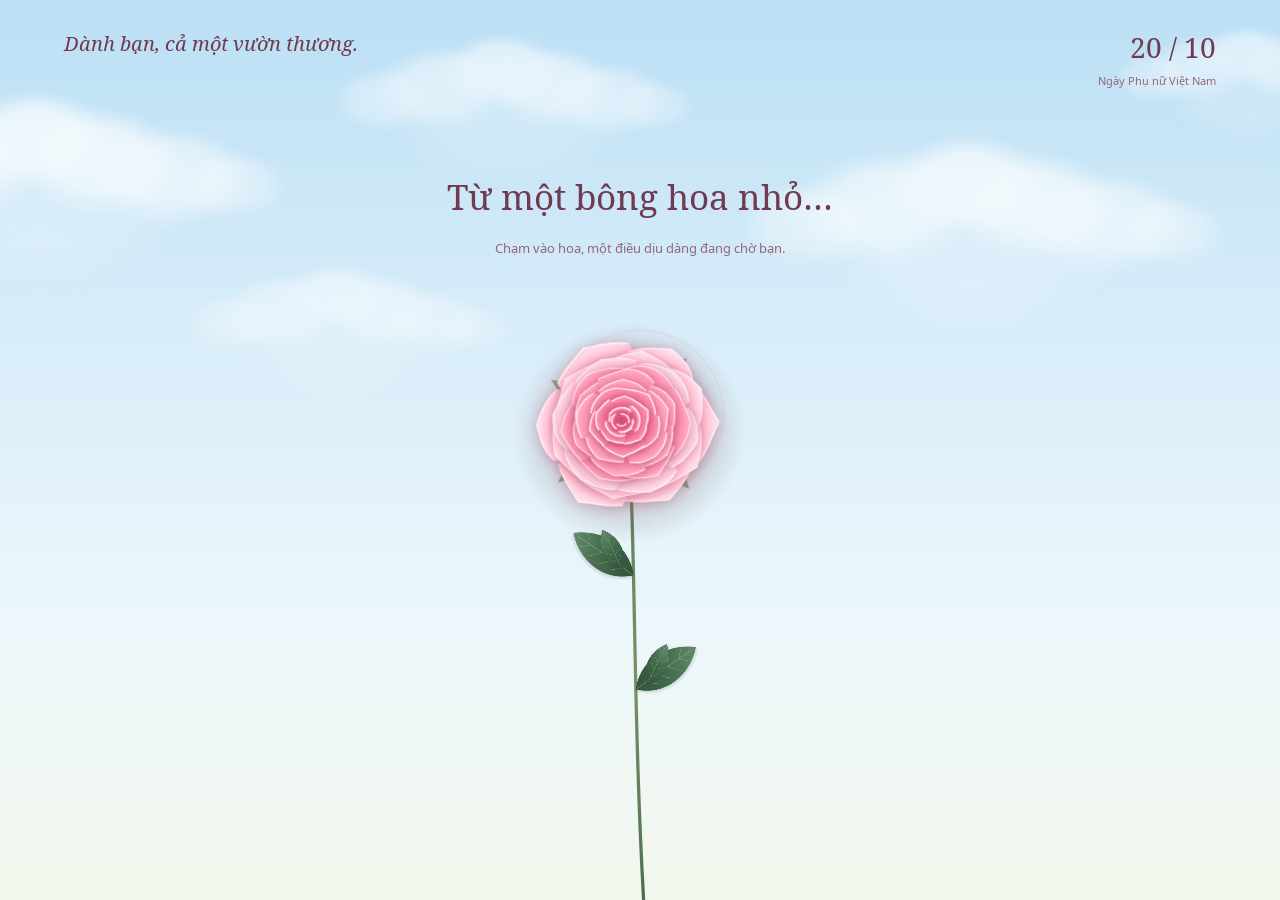
==== garden.html @ ec971d17 "Them trang hoa va album" ====
<!DOCTYPE html>
<html lang="vi">
<head>
  <meta charset="UTF-8">
  <meta name="viewport" content="width=device-width, initial-scale=1.0">
  <meta name="theme-color" content="#bbdff5">
  <meta name="description" content="Chạm một bông hoa, đánh thức cả khu vườn và nhận một lời chúc dịu dàng ngày 20/10.">
  <title>Cả một vườn thương · 20/10</title>
  <link rel="preload" href="./assets/fonts/noto-serif-regular.woff2" as="font" type="font/woff2" crossorigin>
  <link rel="preload" href="./assets/fonts/noto-sans-regular.woff2" as="font" type="font/woff2" crossorigin>
  <style>
    @font-face {
      font-family: "Noto Serif";
      src: url("./assets/fonts/noto-serif-regular.woff2") format("woff2");
      font-style: normal; font-weight: 400; font-display: swap;
    }
    @font-face {
      font-family: "Noto Serif";
      src: url("./assets/fonts/noto-serif-italic.woff2") format("woff2");
      font-style: italic; font-weight: 400; font-display: swap;
    }
    @font-face {
      font-family: "Noto Sans";
      src: url("./assets/fonts/noto-sans-regular.woff2") format("woff2");
      font-style: normal; font-weight: 400; font-display: swap;
    }
    :root {
      color-scheme: light;
      --sky: #bbdff5;
      --ink: #703a50;
      --muted: #936779;
      --rose: #c66388;
      --leaf: #6c8b71;
      --paper: #fffdfc;
      --font-letter: "Noto Serif", serif;
      font-family: "Noto Sans", sans-serif;
      color: var(--ink);
      font-synthesis: none;
    }
    * { box-sizing: border-box; }
    [hidden] { display: none !important; }
    html, body { margin: 0; min-width: 280px; min-height: 100%; }
    body { background: var(--sky); -webkit-tap-highlight-color: transparent; }
    button { font: inherit; color: inherit; cursor: pointer; touch-action: manipulation; }
    button:focus-visible, input:focus-visible, textarea:focus-visible { outline: 2px solid var(--ink); outline-offset: 4px; }
    .garden {
      position: relative; min-height: 560px; height: 100svh; overflow: hidden;
      isolation: isolate;
      background: linear-gradient(180deg, #bbdff5 0%, #d8edf9 37%, #edf7fb 70%, #f2f7ec 100%);
    }
    .garden::after {
      content: ""; position: absolute; inset: 0; z-index: -2; pointer-events: none;
      background: radial-gradient(ellipse at 50% 110%, #d7e8caaa, transparent 58%);
      opacity: 0; transition: opacity 4s;
    }
    .garden.is-growing::after { opacity: 1; }
    .page-header {
      position: absolute; top: max(28px, env(safe-area-inset-top));
      left: clamp(24px, 5vw, 76px); right: clamp(24px, 5vw, 76px);
      display: flex; align-items: start; justify-content: space-between; gap: 24px;
      pointer-events: none;
    }
    .dedication { margin: 0; font: italic 20px/1.6 var(--font-letter); }
    .date { margin: 0; text-align: right; font-size: 11px; line-height: 1.7; color: var(--muted); }
    .date span { display: block; font: 28px/1.4 var(--font-letter); color: var(--ink); margin-bottom: 5px; }
    #flowers { position: absolute; inset: 0; z-index: -1; width: 100%; height: 100%; }
    .flower-button {
      position: absolute; left: 50%; top: 46%; transform: translate(-50%, -50%);
      width: 184px; height: 184px; border: 0; border-radius: 50%; background: transparent;
    }
    .flower-button::after {
      content: ""; position: absolute; inset: 8px; border: 1px solid #d69ab23b; border-radius: 50%;
      transition: transform .5s, border-color .5s;
    }
    .flower-button:hover::after { transform: scale(1.13); border-color: #c6638888; }
    .intro {
      position: absolute; left: 24px; right: 24px; top: 19%; text-align: center;
      transition: opacity .65s, transform .65s; pointer-events: none;
    }
    h1 { margin: 0; font: 400 clamp(25px, 3vw, 35px)/1.5 var(--font-letter); }
    .intro p { margin: 13px 0 0; font-size: 13px; line-height: 1.7; color: var(--muted); }
    .is-growing .intro { opacity: 0; transform: translateY(12px); }
    .progress {
      position: absolute; bottom: 36px; left: 20px; right: 20px; margin: 0;
      text-align: center; font: italic 17px/1.7 var(--font-letter);
      opacity: 0; transition: opacity .6s; pointer-events: none;
      text-shadow: 0 1px 12px #fff, 0 1px 8px #fff;
    }
    .is-growing:not(.is-ready) .progress { opacity: 1; }
    .garden-actions {
      position: absolute; bottom: max(24px, env(safe-area-inset-bottom)); left: 0; right: 0;
      display: flex; justify-content: center; flex-wrap: wrap; gap: 12px; padding: 0 16px;
    }
    .garden-actions button {
      border: 1px solid #dcb9c8; background: #fffdfcf2; border-radius: 30px;
      padding: 12px 20px; font-size: 12px; box-shadow: 0 3px 16px #76364d0c;
    }
    .garden-actions button:hover { background: #fae7ef; }
    dialog {
      width: min(480px, calc(100% - 36px)); max-height: calc(100svh - 36px);
      padding: 0; border: 0; overflow: auto; background: var(--paper); color: var(--ink);
      box-shadow: 0 24px 100px #69394d24, 0 2px 10px #69394d12;
      scrollbar-width: none;
      -ms-overflow-style: none;
    }
    dialog::-webkit-scrollbar { display: none; }
    dialog::backdrop { background: #eaf5fc3d; backdrop-filter: blur(3px); }
    dialog[open] { animation: unfold 1s cubic-bezier(.2,.8,.2,1) both; }
    .letter { position: relative; padding: 38px 42px 28px; text-align: center; }
    .letter::before { content: ""; position: absolute; inset: 10px; border: 1px solid #eed6e1; pointer-events: none; }
    .close-card { position: absolute; top: 15px; right: 16px; width: 34px; height: 34px; border: 0; background: transparent; font-size: 25px; }
    .letter-date { margin: 2px 0 20px; font: 24px/1.4 var(--font-letter); color: var(--rose); }
    .letter-date span { display: inline-block; width: 1px; height: 27px; background: #d9aec1; transform: rotate(24deg); margin: 0 15px -5px; }
    .letter-sprig { display: block; margin: 0 auto 17px; width: 75px; height: 55px; }
    .recipient { font: italic 17px/1.7 var(--font-letter); margin: 0 0 13px; }
    h2 { font: 400 clamp(26px, 5vw, 32px)/1.5 var(--font-letter); margin: 0 0 24px; text-wrap: balance; }
    .message { font-size: 14px; line-height: 1.95; margin: 0 0 15px; text-wrap: pretty; }
    .signature { margin: 24px 0; font: italic 17px/1.8 var(--font-letter); }
    .recipient, h2, .message, .signature { overflow-wrap: anywhere; }
    h2, .message, .signature { white-space: pre-wrap; }
    .letter-actions { display: flex; flex-wrap: wrap; justify-content: center; gap: 12px 20px; }
    .view-garden { position: relative; border: 0; border-bottom: 1px solid #cba1b2; padding: 7px 2px; background: transparent; font-size: 12px; }
    .card-editor { text-align: left; }
    .card-editor h2 { text-align: center; margin-bottom: 20px; font-size: 25px; }
    .card-editor label { display: block; margin: 16px 0 7px; font-size: 13px; }
    .card-editor input, .card-editor textarea {
      display: block; width: 100%; min-width: 0; padding: 10px 12px;
      border: 1px solid #dcb9c8; border-radius: 4px; background: #fff9fb;
      color: var(--ink); font: 16px/1.6 "Noto Sans", sans-serif;
    }
    .card-editor textarea { resize: vertical; }
    .editor-hint, .card-status { color: var(--muted); font-size: 12px; line-height: 1.7; }
    .card-status { margin: 0; }
    .card-status:not(:empty) { margin-top: 16px; }
    .editor-actions { display: flex; align-items: center; flex-wrap: wrap; gap: 20px; margin-top: 20px; }
    .save-card { border: 1px solid var(--ink); border-radius: 24px; padding: 11px 18px; background: var(--ink); color: var(--paper); font-size: 13px; }
    .noscript { position: absolute; top: 30%; left: 20px; right: 20px; text-align: center; line-height: 1.8; }
    @keyframes unfold { from { opacity: 0; transform: translateY(35px) rotate(-2deg) scale(.94); } to { opacity: 1; transform: none; } }
    @media (max-width: 600px) {
      .dedication { font-size: 18px; max-width: 150px; }
      .date { max-width: 130px; font-size: 10px; }
      .date span { font-size: 25px; }
      .letter { padding: 35px 26px 25px; }
      .intro { top: 18%; }
      h1 { font-size: clamp(23px, 5.8vw, 28px); }
    }
    @media (max-height: 600px) and (min-width: 600px) {
      .garden { min-height: 360px; }
      .intro { top: 38%; right: auto; width: 30%; text-align: left; }
      h1 { font-size: 24px; }
      .intro p { margin-top: 6px; }
      .page-header { top: 20px; }
    }
    @media (prefers-reduced-motion: reduce) {
      *, *::before, *::after { animation: none !important; transition: none !important; }
    }
  </style>
</head>
<body>
  <main class="garden" id="garden">
    <header class="page-header">
      <p class="dedication">Dành bạn, cả một vườn thương.</p>
      <p class="date"><span>20 / 10</span>Ngày Phụ nữ Việt Nam</p>
    </header>
    <canvas id="flowers" aria-hidden="true"></canvas>
    <button class="flower-button" id="bloom" type="button" aria-label="Chạm để cả vườn hoa nở" aria-describedby="introHint"></button>
    <div class="intro" id="intro">
      <h1>Từ một bông hoa nhỏ…</h1>
      <p id="introHint">Chạm vào hoa, một điều dịu dàng đang chờ bạn.</p>
    </div>
    <p class="progress" id="status" role="status" aria-live="polite" aria-atomic="true"></p>
    <nav class="garden-actions" id="actions" aria-label="Vườn hoa và thiệp" hidden>
      <button id="readCard" type="button" aria-haspopup="dialog" aria-controls="wishCard">Đọc lại thiệp</button>
      <button id="replay" type="button">Cho hoa nở lại</button>
    </nav>
    <dialog id="wishCard" aria-labelledby="cardTitle">
      <article class="letter">
        <button class="close-card" id="closeCard" type="button" aria-label="Đóng thiệp">×</button>
        <p class="letter-date">20<span aria-hidden="true"></span>10</p>
        <svg class="letter-sprig" viewBox="0 0 90 64" fill="none" aria-hidden="true">
          <path d="M45 59 Q41 40 46 21 M44 49 Q25 47 23 35 Q39 33 44 49 M44 40 Q60 39 65 28 Q51 28 44 40" stroke="#78947a" stroke-width="1.2" fill="#dfe9d9"/>
          <g fill="#ecc1d2" stroke="#c9789a" stroke-width=".6">
            <ellipse cx="39" cy="17" rx="8" ry="12" transform="rotate(-40 39 17)"/>
            <ellipse cx="52" cy="17" rx="8" ry="12" transform="rotate(40 52 17)"/>
            <ellipse cx="45" cy="15" rx="8" ry="12"/>
            <path d="M30 19 Q44 17 45 30 Q33 32 30 19 M60 19 Q46 17 45 30 Q58 32 60 19"/>
          </g>
        </svg>
        <div id="cardReading">
          <p class="recipient">Gửi <span id="cardRecipient">bạn thương mến</span>,</p>
          <h2 id="cardTitle">Mong những điều đẹp đẽ<br>luôn nở bên bạn.</h2>
          <div id="cardMessage">
            <p class="message">Một bông hoa có thể làm một ngày thêm đẹp.<br>Còn bạn, làm thế giới này dịu dàng hơn.</p>
            <p class="message">Nhân ngày 20/10, chúc bạn luôn được yêu thương, trân trọng và có thật nhiều niềm vui. Mong bạn đủ bình yên để tận hưởng những điều nhỏ bé, đủ tự tin để theo đuổi những điều mình yêu.</p>
            <p class="message">Hôm nay và cả những ngày sau,<br>hãy cứ rạng rỡ theo cách của riêng mình nhé.</p>
          </div>
          <p class="signature" id="cardSignature">Gửi bạn thật nhiều thương mến ♡</p>
          <div class="letter-actions">
            <button class="view-garden" id="viewGarden" type="button" autofocus>Ngắm vườn hoa</button>
            <button class="view-garden" id="editCard" type="button" hidden disabled style="display: none">Viết lời chúc riêng</button>
          </div>
        </div>
        <form class="card-editor" id="cardEditor" hidden>
          <h2 id="editorTitle">Viết chút yêu thương</h2>
          <label for="recipientInput">Gửi đến</label>
          <input id="recipientInput" name="recipient" maxlength="60" required autocomplete="off">
          <label for="titleInput">Tiêu đề thiệp</label>
          <textarea id="titleInput" name="title" rows="2" maxlength="160" required></textarea>
          <label for="messageInput">Lời chúc 20/10</label>
          <textarea id="messageInput" name="message" rows="7" maxlength="3000" required></textarea>
          <label for="signatureInput">Chữ ký</label>
          <input id="signatureInput" name="signature" maxlength="120" required autocomplete="off">
          <p class="editor-hint">Lời chúc được lưu trên trình duyệt này. Cách một dòng để bắt đầu đoạn mới.</p>
          <div class="editor-actions">
            <button class="save-card" type="submit">Lưu lời chúc</button>
            <button class="view-garden" id="cancelEdit" type="button">Hủy</button>
          </div>
        </form>
        <p class="card-status" id="cardStatus" role="status" aria-live="polite"></p>
      </article>
    </dialog>
    <noscript><p class="noscript">Bật JavaScript để chạm vào hoa và mở thiệp nhé.<br>Chúc bạn ngày 20/10 bình an, rạng rỡ và tràn đầy yêu thương!</p></noscript>
  </main>
  <script src="./garden-botany.js"></script>
  <script src="./garden-card.js"></script>
  <script>
    (() => {
      'use strict';
      const garden = document.getElementById('garden');
      const canvas = document.getElementById('flowers');
      const ctx = canvas.getContext('2d');
      const bloomButton = document.getElementById('bloom');
      const card = document.getElementById('wishCard');
      const actions = document.getElementById('actions');
      const status = document.getElementById('status');
      const motion = matchMedia('(prefers-reduced-motion: reduce)');
      const TAU = Math.PI * 2;
      const clamp = n => Math.max(0, Math.min(1, n));
      const ease = n => 1 - Math.pow(1 - clamp(n), 3);
      let seed = 2010;
      const random = () => { seed = seed * 16807 % 2147483647; return (seed - 1) / 2147483646; };
      const { createRealisticRoseSprite, createRoseBudSprite, drawBotanicalLeaf } = window.GardenBotany;
      const paletteKeys = ['sweetBlush', 'pastelPink', 'creamPeach', 'pearlVintage', 'berryRomance', 'paleGreen', 'skyBlue', 'pearlWhite'];
      // Bake the soft focus and bloom into the sprites once, keeping the live scene light.
      function softenPetals(source, logicalSize, radius) {
        const image = document.createElement('canvas');
        image.width = source.width; image.height = source.height;
        const c = image.getContext('2d');
        const pixelRatio = source.width / logicalSize;
        c.globalAlpha = .3;
        c.filter = `blur(${radius * .13 * pixelRatio}px) brightness(1.35)`;
        c.drawImage(source, 0, 0);
        c.globalAlpha = 1;
        c.filter = `blur(${radius * .009 * pixelRatio}px) brightness(1.06)`;
        c.drawImage(source, 0, 0);
        return image;
      }
      // Use the same layered roses as index.html, cached at the sizes used in this scene.
      // Fully open flowers need only one draw instead of repainting every petal each frame.
      function prepareRose(config) {
        const rose = createRealisticRoseSprite(config);
        rose.whorlCanvases = rose.whorlCanvases.map(layer => softenPetals(layer, rose.logicalSize, rose.radius));
        const openCanvas = document.createElement('canvas');
        openCanvas.width = rose.baseCanvas.width;
        openCanvas.height = rose.baseCanvas.height;
        const c = openCanvas.getContext('2d');
        c.drawImage(rose.baseCanvas, 0, 0);
        rose.whorlCanvases.forEach(layer => c.drawImage(layer, 0, 0));
        return { ...rose, openCanvas };
      }
      const sprites = paletteKeys.flatMap((paletteKey, i) => ['garden', 'classic', 'peony'].map((variety, j) => prepareRose({
        radius: 46, paletteKey, variety, seed: 2010 + i * 107 + j * 41,
        tiltX: (j - 1) * .65, tiltY: -.2 + (i % 5) * .08, hasDewdrop: j === 0
      })));
      const heroSprite = prepareRose({ radius: 86, paletteKey: 'sweetBlush', variety: 'garden', tiltX: -.22, tiltY: -.3, seed: 2010, hasDewdrop: true });
      const budSprites = paletteKeys.map(paletteKey => {
        const bud = createRoseBudSprite({ paletteKey });
        return { ...bud, canvas: softenPetals(bud.canvas, bud.logicalSize, bud.radius) };
      });
      const leafCanvas = document.createElement('canvas');
      leafCanvas.width = 300; leafCanvas.height = 200;
      const leafContext = leafCanvas.getContext('2d');
      leafContext.scale(2, 2);
      drawBotanicalLeaf(leafContext, 20, 50, 0, 100, 31);
      // Soft cloud puffs are painted once, then drift behind the flowers.
      const cloudCanvas = document.createElement('canvas');
      cloudCanvas.width = 720; cloudCanvas.height = 360;
      const cloudContext = cloudCanvas.getContext('2d');
      const cloudPuffs = [
        [125, 164, 92, .52], [225, 143, 119, .67], [333, 112, 104, .81],
        [420, 141, 111, .75], [519, 163, 108, .61], [600, 174, 75, .43],
        [340, 183, 219, .3]
      ];
      cloudPuffs.forEach(([x, y, radius, opacity]) => {
        cloudContext.save(); cloudContext.translate(x, y); cloudContext.scale(1, .64);
        const puff = cloudContext.createRadialGradient(0, -radius * .12, radius * .16, 0, 0, radius);
        puff.addColorStop(0, `rgba(255,255,255,${opacity})`);
        puff.addColorStop(.48, `rgba(255,255,255,${opacity * .87})`);
        puff.addColorStop(.8, `rgba(255,255,255,${opacity * .3})`);
        puff.addColorStop(1, 'rgba(255,255,255,0)');
        cloudContext.fillStyle = puff; cloudContext.beginPath(); cloudContext.arc(0, 0, radius, 0, TAU); cloudContext.fill();
        cloudContext.restore();
      });
      const clouds = [
        { x: .04, y: .17, size: .42, opacity: .82, speed: 2.7 },
        { x: .4, y: .09, size: .32, opacity: .67, speed: 3.8 },
        { x: .77, y: .22, size: .43, opacity: .78, speed: 2.2 },
        { x: .27, y: .34, size: .29, opacity: .52, speed: 4.1 },
        { x: .98, y: .07, size: .25, opacity: .59, speed: 3.1 }
      ];
      const whorlDelays = [0, .12, .24, .34];
      const closedScales = [.44, .36, .28, .38];
      const twistAngles = [.52, -.78, 1.05, -1.35];
      const flowers = [];
      // Distant flowers are smaller and paler; foreground flowers grow taller and fuller.
      for (let row = 0; row < 5; row++) {
        const count = 24 + row * 2;
        for (let i = 0; i < count; i++) {
          const x = (i + random()) / count;
          flowers.push({
            x, y: .49 + row * .092 + (random() - .5) * .22, depth: row,
            radius: 17 + row * 5 + random() * 15,
            stem: .18 + random() * .22,
            bend: (random() - .5) * 65,
            phase: random() * TAU, rotation: (random() - .5) * .9,
            sprite: Math.floor(random() * sprites.length),
            delay: .3 + Math.abs(x - .5) * 4.2 + row * .36 + random() * .9,
            alpha: .6 + row * .1, tilt: .8 + random() * .2,
            offsetX: 0, offsetY: 0, hover: 0
          });
        }
      }
      // Keep some flowers as closed buds, scattered through all five depth layers.
      for (let i = 0; i < 20; i++) {
        const row = Math.floor(i / 4);
        flowers.push({
          x: (i % 4 + .25 + random() * .5) / 4,
          y: .45 + row * .087 + (random() - .5) * .065,
          depth: row, radius: 13 + row * 2.5 + random() * 4,
          stem: .2 + random() * .15, bend: (random() - .5) * 45,
          phase: random() * TAU, rotation: (random() - .5) * .5,
          bud: true, sprite: i * 3 % budSprites.length,
          delay: .6 + random() * 2.4 + row * .4,
          alpha: .75 + row * .06, tilt: 1,
          offsetX: 0, offsetY: 0, hover: 0
        });
      }
      flowers.sort((a, b) => a.depth - b.depth);
      const petals = Array.from({ length: 18 }, () => ({ x: random(), y: random(), phase: random() * TAU, size: 3 + random() * 4, speed: 9 + random() * 12 }));
      const hero = { x: .5, y: .46, radius: 76, stem: .25, bend: 5, phase: 0, rotation: -.15, tilt: .95, offsetX: 0, offsetY: 0, hover: 0 };
      const pointer = { x: -1000, y: -1000 };
      let width = 0, height = 0, scale = 1, frame = 0, lastFrame = 0;
      let sceneTime = 0;
      let state = 'idle', started = 0, pausedAt = 0;

      function leaf(x, y, direction, size, flutter) {
        ctx.save(); ctx.translate(x, y); ctx.scale(direction, 1); ctx.rotate(-.58 + flutter);
        ctx.drawImage(leafCanvas, -size * .2, -size * .5, size * 1.5, size);
        ctx.restore();
      }

      function drawFlower(f, growth, time, smoothing, isHero = false) {
        if (growth <= 0) return;
        const p = ease(growth);
        const x = f.x * width;
        const targetY = f.y * height;
        const root = Math.max(height * 1.04, targetY + f.stem * height);
        const y = root - (root - targetY) * p;
        // A traveling breeze bends taller stems more, with a small individual flutter.
        const wind = motion.matches ? 0 : Math.sin(time * .00125 + f.x * 4.5) * .72 + Math.sin(time * .002 + f.phase) * .28;
        const lean = wind * (isHero ? .06 : .048);
        const sway = Math.sin(lean) * (root - y) * p;
        const r = f.radius * scale;
        const dx = x - pointer.x, dy = y - pointer.y;
        const distance = Math.hypot(dx, dy);
        const proximity = !motion.matches && !card.open ? clamp(1 - distance / (r * 2.3)) : 0;
        f.offsetX += ((dx / (distance || 1)) * proximity * r * .13 - f.offsetX) * smoothing;
        f.offsetY += ((dy / (distance || 1)) * proximity * r * .08 - f.offsetY) * smoothing;
        f.hover += (proximity - f.hover) * smoothing;
        const headX = x + sway + f.offsetX;
        const headY = y + (1 - Math.cos(lean)) * (root - y) + f.offsetY;
        const baseX = x + f.bend * scale;
        const controlX1 = x - f.bend * scale + sway * .15;
        const controlY1 = root - (root - headY) * .4;
        const controlX2 = headX + 8 * scale + sway * .12;
        const controlY2 = headY + (root - headY) * .22;
        ctx.save(); ctx.globalAlpha = isHero ? 1 : Math.min(1, f.alpha) * clamp(growth * 3);
        const stemColor = ctx.createLinearGradient(baseX - 2, root, headX + 2, headY);
        stemColor.addColorStop(0, '#46664c'); stemColor.addColorStop(.5, '#789265'); stemColor.addColorStop(1, '#587b53');
        ctx.strokeStyle = stemColor;
        ctx.lineWidth = isHero ? 2.8 * scale : Math.max(1, r * .05);
        ctx.lineCap = 'round';
        ctx.beginPath(); ctx.moveTo(baseX, root);
        ctx.bezierCurveTo(controlX1, controlY1, controlX2, controlY2, headX, headY);
        ctx.stroke();
        if (growth > .15) {
          // Attach each leaf to the actual curved stem so the whole plant moves together.
          (isHero ? [.42, .64] : [.38, .64]).forEach((t, i) => {
            const u = 1 - t;
            const lx = u ** 3 * baseX + 3 * u * u * t * controlX1 + 3 * u * t * t * controlX2 + t ** 3 * headX;
            const ly = u ** 3 * root + 3 * u * u * t * controlY1 + 3 * u * t * t * controlY2 + t ** 3 * headY;
            const length = r * (isHero ? .85 : .95) * p;
            leaf(lx, ly, i ? -1 : 1, length, wind * .085);
            if (isHero) leaf(lx + (i ? -10 : 10) * scale, ly - 5 * scale, i ? -1 : 1, length * .6, -.5 + wind * .09);
          });
        }
        ctx.translate(headX, headY);
        ctx.rotate(f.rotation + wind * .095 + f.offsetX * .003);
        const breath = motion.matches ? 1 : 1 + Math.sin(time * .0014 + f.phase) * .008;
        ctx.scale(breath * (1 + f.hover * .04), f.tilt * breath * (1 + f.hover * .04));
        if (f.bud) {
          const bud = budSprites[f.sprite];
          const size = bud.logicalSize * r / bud.radius;
          ctx.scale(.4 + p * .6, .4 + p * .6);
          ctx.drawImage(bud.canvas, -size / 2, -size / 2, size, size);
          ctx.restore();
          return;
        }
        const rose = isHero ? heroSprite : sprites[f.sprite];
        const size = rose.logicalSize * r / rose.radius;
        if (growth >= 1) {
          ctx.drawImage(rose.openCanvas, -size / 2, -size / 2, size, size);
        } else {
          ctx.save(); ctx.scale(.5 + p * .5, .5 + p * .5);
          ctx.drawImage(rose.baseCanvas, -size / 2, -size / 2, size, size); ctx.restore();
          rose.whorlCanvases.forEach((layer, i) => {
            const open = ease((growth - whorlDelays[i]) / (1 - whorlDelays[i]));
            const unfurl = closedScales[i] + (1 - closedScales[i]) * open;
            ctx.save(); ctx.rotate((1 - open) * twistAngles[i]);
            ctx.scale(unfurl, unfurl * (.78 + open * .22));
            ctx.drawImage(layer, -size / 2, -size / 2, size, size); ctx.restore();
          });
        }
        ctx.restore();
      }

      function drawPetals(elapsed, time) {
        ctx.save();
        petals.forEach(petal => {
          const x = ((petal.x * width + time * .009 + Math.sin(time * .0006 + petal.phase) * 35) % (width + 60)) - 30;
          const y = ((petal.y * height + time * petal.speed * .001) % (height + 60)) - 30;
          ctx.save(); ctx.globalAlpha = Math.min(elapsed / 3, 1) * .55;
          ctx.translate(x, y); ctx.rotate(petal.phase + time * .0007);
          ctx.scale(.55 + Math.abs(Math.sin(time * .001 + petal.phase)) * .45, 1);
          const color = ctx.createLinearGradient(0, -petal.size, 0, petal.size);
          color.addColorStop(0, '#fff3f7'); color.addColorStop(1, '#d887a6'); ctx.fillStyle = color;
          ctx.beginPath(); ctx.moveTo(0, -petal.size);
          ctx.bezierCurveTo(petal.size * 1.3, -petal.size, petal.size * .8, petal.size * .8, 0, petal.size);
          ctx.bezierCurveTo(-petal.size, petal.size * .2, -petal.size * .6, -petal.size * .9, 0, -petal.size);
          ctx.fill(); ctx.restore();
        });
        ctx.restore();
      }

      function drawClouds(time) {
        ctx.save();
        clouds.forEach(cloud => {
          const cloudWidth = Math.max(240, width * cloud.size);
          const travel = width + cloudWidth * 2;
          const x = ((cloud.x * width + time * cloud.speed * .001 + cloudWidth) % travel) - cloudWidth;
          const y = height * cloud.y;
          ctx.globalAlpha = cloud.opacity;
          ctx.drawImage(cloudCanvas, x - cloudWidth * .5, y - cloudWidth * .18, cloudWidth, cloudWidth * cloudCanvas.height / cloudCanvas.width);
        });
        ctx.restore();
      }

      function openCard() {
        if (!card.open) card.showModal();
      }
      function finish() {
        state = 'ready'; garden.classList.add('is-ready'); actions.hidden = false;
        status.textContent = 'Cả vườn hoa đã nở. Một tấm thiệp dành tặng bạn.';
        openCard();
      }
      function draw(time) {
        frame = 0;
        const delta = lastFrame ? Math.min(50, time - lastFrame) : 16.67;
        lastFrame = time;
        if (!motion.matches) sceneTime += delta;
        const smoothing = motion.matches ? 1 : 1 - Math.exp(-delta / 140);
        ctx.clearRect(0, 0, width, height);
        drawClouds(sceneTime);
        const elapsed = state === 'idle' ? 0 : (time - started) / 1000;
        const instant = motion.matches && state !== 'idle';
        if (state !== 'idle') {
          flowers.forEach(f => drawFlower(f, state === 'ready' || instant ? 1 : clamp((elapsed - f.delay) / 1.9), sceneTime, smoothing));
        }
        drawFlower(hero, state === 'idle' ? .72 : state === 'ready' || instant ? 1 : .72 + .28 * clamp(elapsed / 1.8), sceneTime, smoothing, true);
        if (state !== 'idle' && !motion.matches) drawPetals(elapsed, sceneTime);
        if (state === 'growing' && (instant || elapsed >= 6.8)) finish();
        if (!motion.matches && !document.hidden) frame = requestAnimationFrame(draw);
      }
      function render() {
        cancelAnimationFrame(frame);
        if (!document.hidden) frame = requestAnimationFrame(draw);
      }
      garden.addEventListener('pointermove', event => {
        if (event.pointerType !== 'mouse' || motion.matches) return;
        const rect = garden.getBoundingClientRect();
        pointer.x = event.clientX - rect.left; pointer.y = event.clientY - rect.top;
      });
      garden.addEventListener('pointerleave', () => { pointer.x = pointer.y = -1000; });
      function resize() {
        const rect = garden.getBoundingClientRect();
        width = rect.width; height = rect.height;
        scale = Math.min(1.22, Math.max(.68, width / 1100));
        const dpr = Math.min(devicePixelRatio || 1, 2);
        canvas.width = Math.round(width * dpr); canvas.height = Math.round(height * dpr);
        ctx.setTransform(dpr, 0, 0, dpr, 0, 0); render();
      }
      function start() {
        if (state !== 'idle') return;
        state = 'growing'; started = performance.now();
        garden.classList.add('is-growing'); bloomButton.hidden = true;
        document.getElementById('intro').setAttribute('aria-hidden', 'true');
        status.textContent = 'Từ một bông hoa, cả khu vườn đang thức giấc…'; render();
      }
      function closeCard() { card.close(); }
      bloomButton.addEventListener('click', start);
      document.getElementById('readCard').addEventListener('click', openCard);
      document.getElementById('closeCard').addEventListener('click', closeCard);
      document.getElementById('viewGarden').addEventListener('click', closeCard);
      card.addEventListener('close', () => document.getElementById('readCard').focus({ preventScroll: true }));
      document.getElementById('replay').addEventListener('click', () => {
        state = 'idle'; garden.classList.remove('is-growing', 'is-ready');
        actions.hidden = true; bloomButton.hidden = false; status.textContent = '';
        document.getElementById('intro').removeAttribute('aria-hidden');
        bloomButton.focus({ preventScroll: true }); render();
      });
      document.addEventListener('visibilitychange', () => {
        if (document.hidden) { pausedAt = performance.now(); cancelAnimationFrame(frame); frame = 0; lastFrame = 0; }
        else { if (pausedAt && state === 'growing') started += performance.now() - pausedAt; pausedAt = 0; render(); }
      });
      motion.addEventListener('change', render);
      new ResizeObserver(resize).observe(garden);
      resize();
    })();
  </script>
</body>
</html>
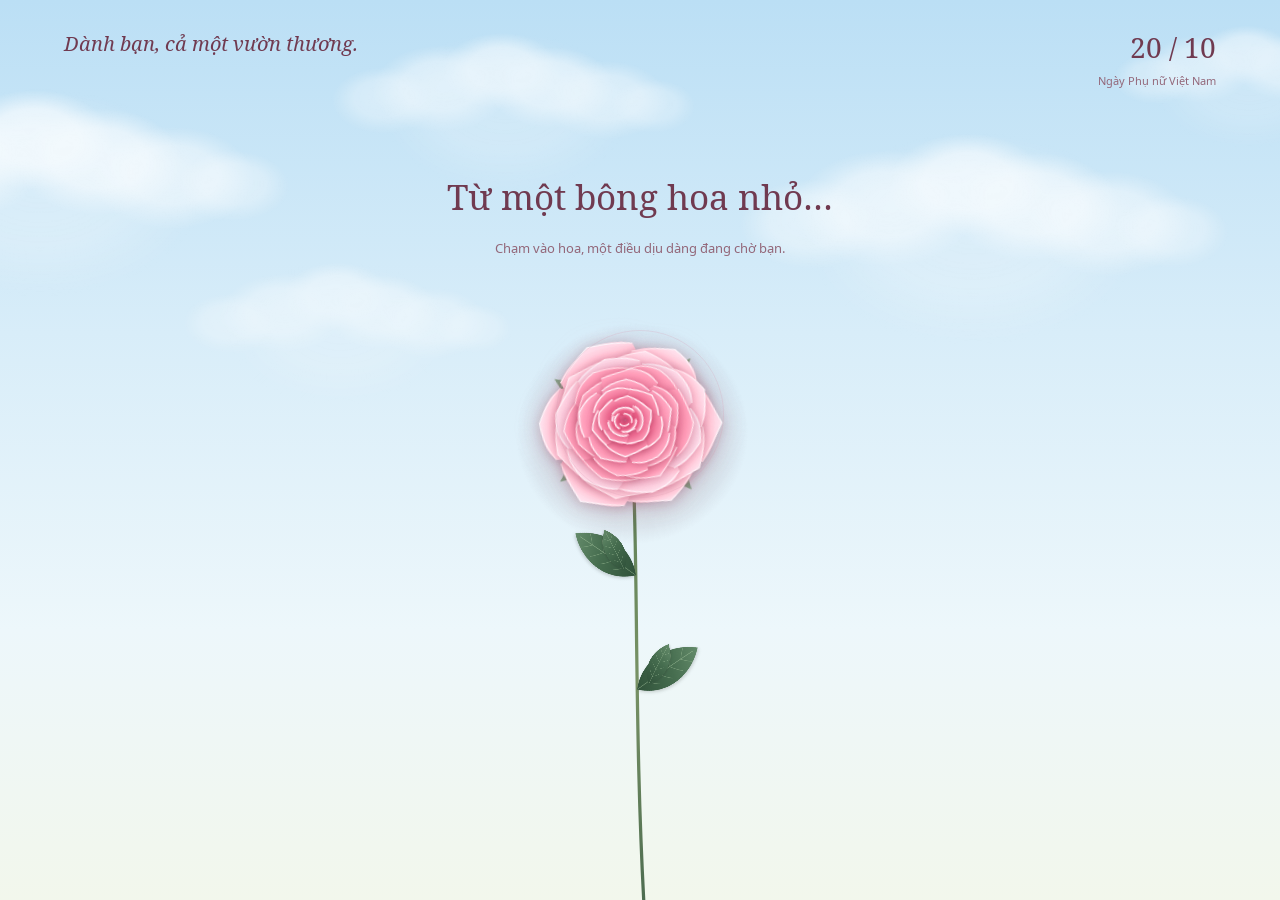
==== commit e1c76c4a: "Cap nhat loi gui den phu nu trong nha Quoc Anh" ====
--- a/garden.html
+++ b/garden.html
@@ -187,7 +187,7 @@
           </g>
         </svg>
         <div id="cardReading">
-          <p class="recipient">Gửi <span id="cardRecipient">bạn thương mến</span>,</p>
+          <p class="recipient">Gửi <span id="cardRecipient">những người phụ nữ tuyệt vời trong nhà của Quốc Anh</span>,</p>
           <h2 id="cardTitle">Mong những điều đẹp đẽ<br>luôn nở bên bạn.</h2>
           <div id="cardMessage">
             <p class="message">Một bông hoa có thể làm một ngày thêm đẹp.<br>Còn bạn, làm thế giới này dịu dàng hơn.</p>
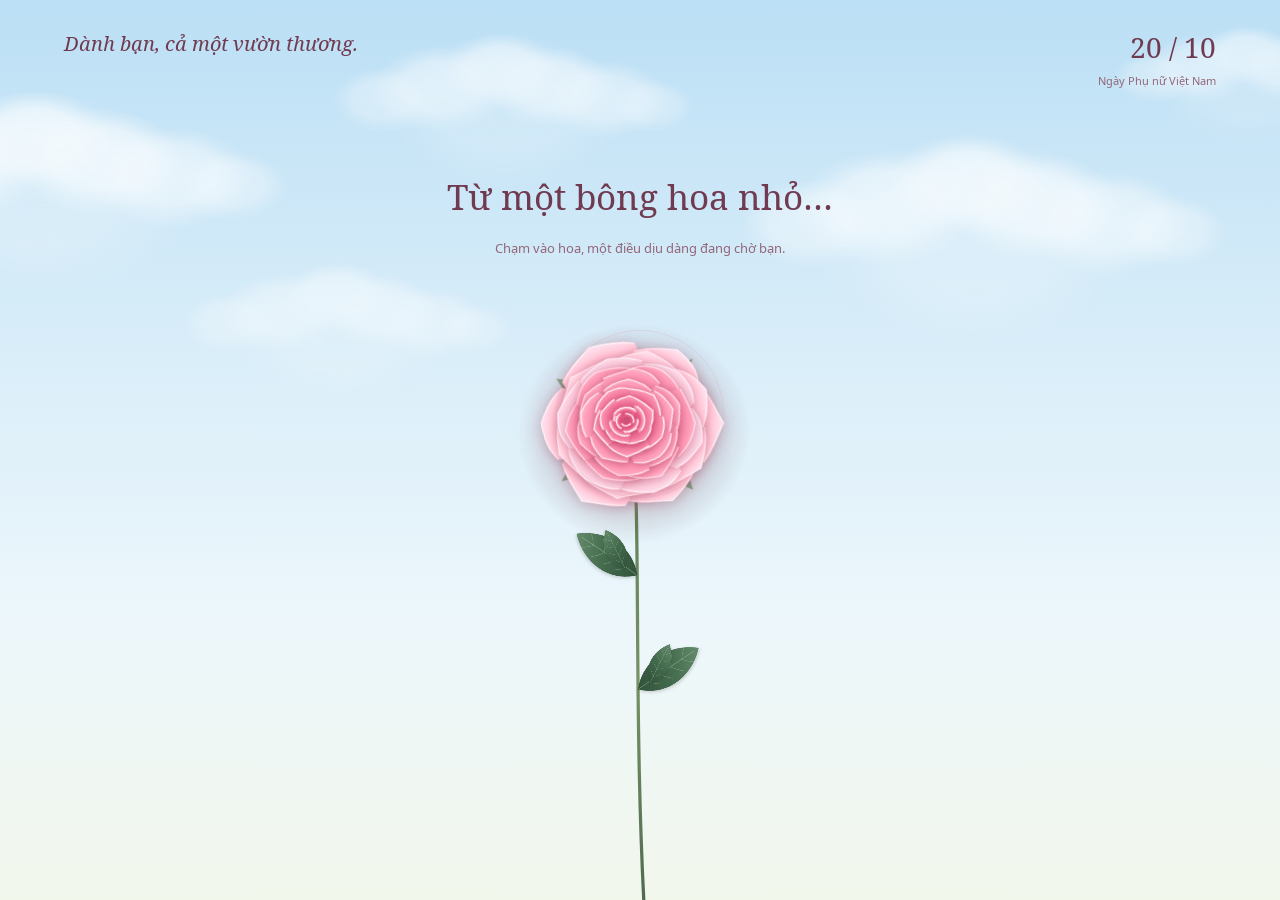
==== commit f27d18b2: "Use published greeting in read-only cards and refresh scripts" ====
--- a/garden.html
+++ b/garden.html
@@ -222,7 +222,7 @@
     <noscript><p class="noscript">Bật JavaScript để chạm vào hoa và mở thiệp nhé.<br>Chúc bạn ngày 20/10 bình an, rạng rỡ và tràn đầy yêu thương!</p></noscript>
   </main>
   <script src="./garden-botany.js"></script>
-  <script src="./garden-card.js"></script>
+  <script src="./garden-card.js?v=family-2"></script>
   <script>
     (() => {
       'use strict';
